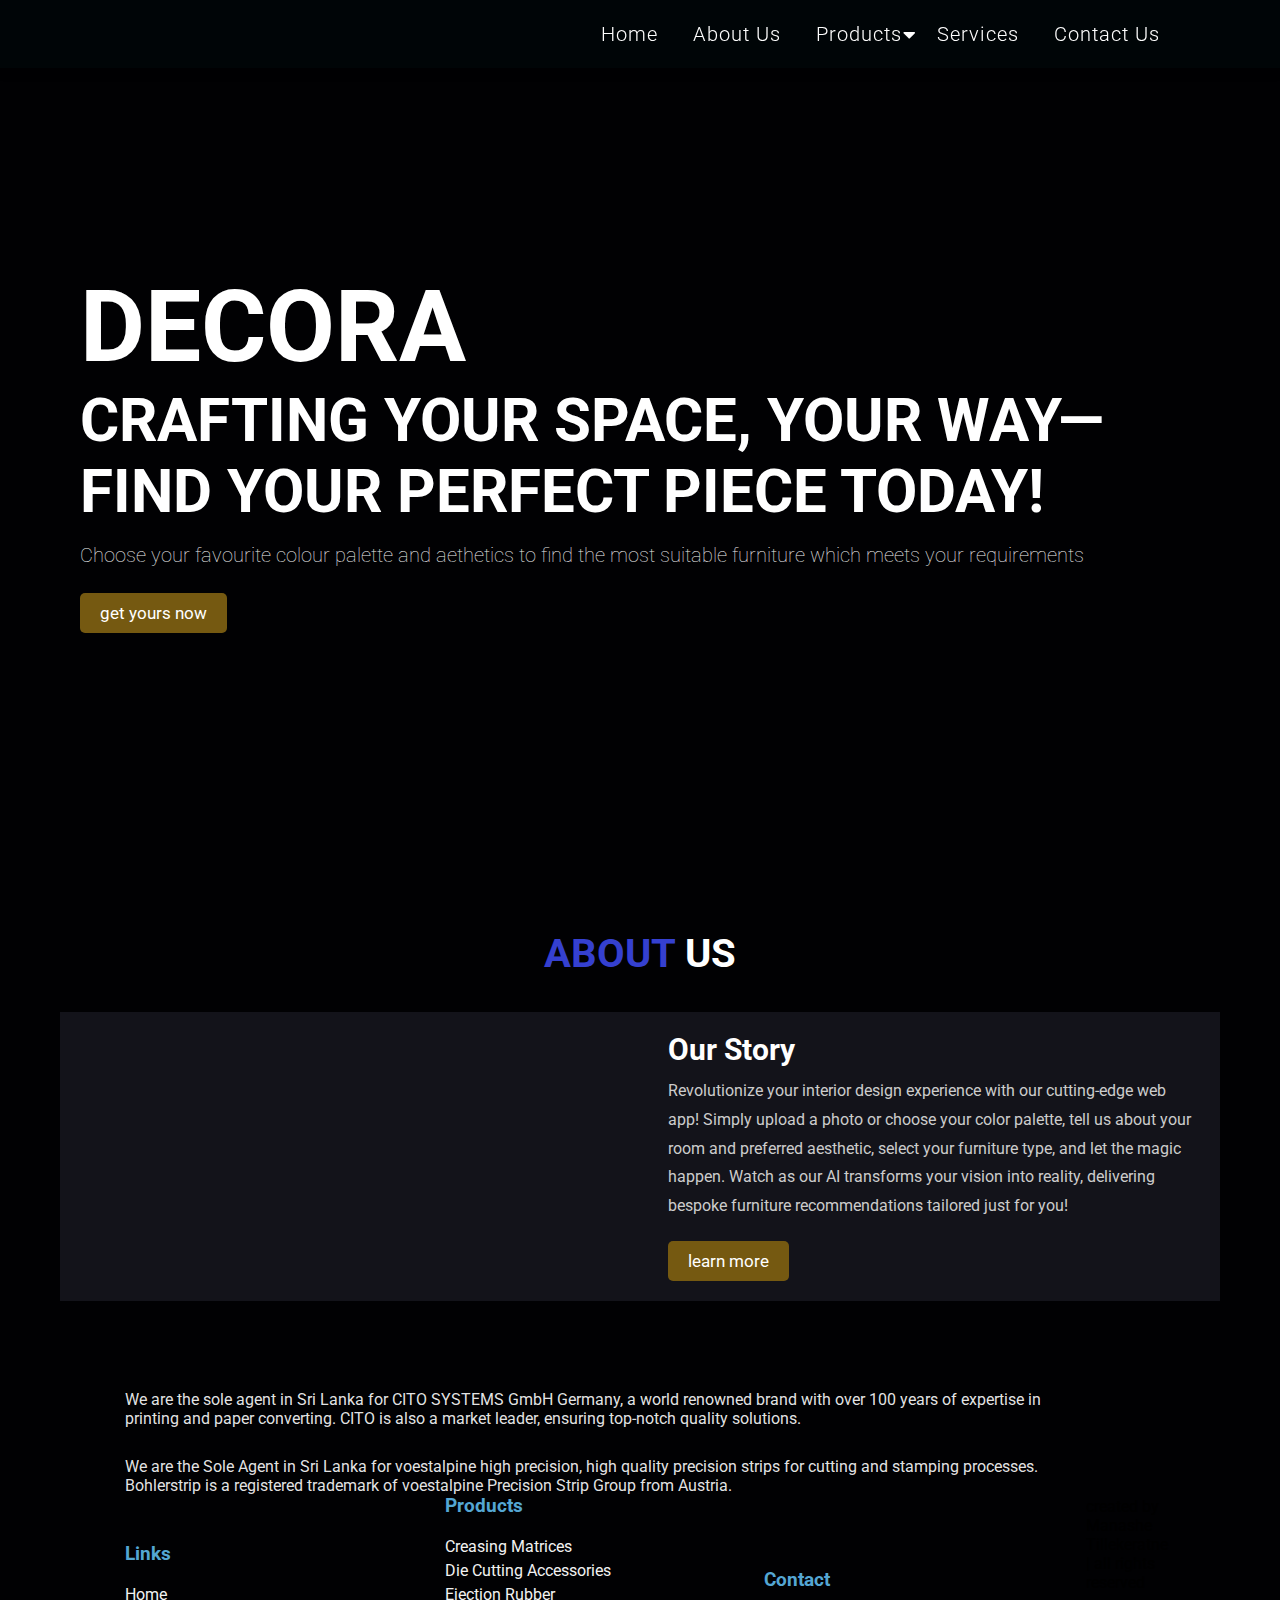
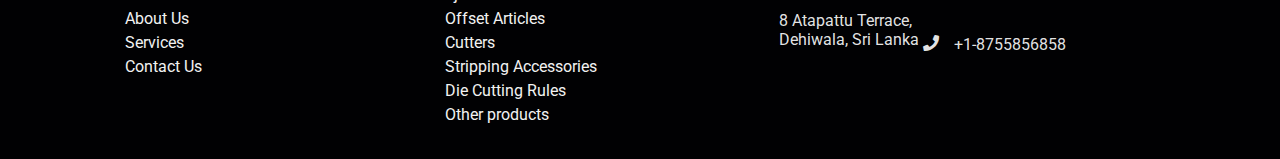
==== html/index.html @ b0b4b43f "basic html" ====
<!DOCTYPE html>
<html lang="en">
<head>
    <meta charset="UTF-8">
    <meta http-equiv="X-UA-Compatible" content="IE=edge">
    <meta name="viewport" content="width=device-width, initial-scale=1.0">
    <title>Printing Equipment and Materials (Pvt) Ltd </title>
    <link rel="icon" href="../img/logo-pem.png" type="image/png">

    <!-- font awesome cdn link  -->
    <link rel="stylesheet" href="https://cdnjs.cloudflare.com/ajax/libs/font-awesome/5.15.4/css/all.min.css">

    <!-- custom css file link  -->
    <link rel="stylesheet" href="../css/style.css">
    
    
    <!-- from boxicon  -->
    <!-- <link rel="stylesheet" href="https://unpkg.com/boxicons@2.0.7/css/boxicons.min.css"> -->

</head>
<body>
    
<!-- header section starts  -->
<header id="header"><!--header-start-->
    <div class="container">
      <div class="header_left">
          <a href="index.html" class="logo">
              <img src="../img/logo-pem.png" alt="">
          </a>
      </div>
      <div class="header_right">
        <label for="menuTrigger" class="nav_ico"><i class="fa fa-bars"></i></label>
        <input id="menuTrigger" type="checkbox" name="">
        <nav class="main_nav">
          <ul>
            <li><a href="index.html">Home</a></li>
            <li><a href="about.html">About Us</a></li>
            <li><a href="products.html">Products</a>
              <i class="fa fa-caret-down"></i>
              <ul>
                <li><a href="creasingmatrices.html">Creasing Matrices</a></li>
                <li><a href="diecutting.html">Die Cutting Accessories</a></li>
                <li><a href="ejectionrubber.html">Ejection Rubber</a></li>
                <li><a href="Offsetarticles.html">Offset articles</a></li>
                <li><a href="cutters.html">Cutters</a></li>
                <li><a href="makeready.html">Make Ready Material</a></li>
                <li><a href="diecutrules.html">Die Cutting Rules</a></li>
                <li><a href="creasrules.html">Creasing Rules</a></li>
                <li><a href="jigsaw.html">Jig-saw Blades</a></li>
                <li><a href="Other.html">Other</a></li>
                <!-- <li><a href="#">Digital Marketing</a>
                  <i class="fa fa-caret-down"></i>
                  <ul>
                    <li><a href="#">Service 11</a></li>
                    <li><a href="#">Service 11</a></li>
                    <li><a href="#">Service 11</a>
                      <i class="fa fa-caret-down"></i>
                      <ul>
                        <li><a href="#">Service 111</a></li>
                        <li><a href="#">Service 111</a></li>
                        <li><a href="#">Service 111</a></li>
                      </ul>
                    </li>
                  </ul>
                </li> -->
              </ul>
            </li>
            <li><a href="services.html">Services</a></li>
            <li><a href="contact.html">Contact Us</a></li>
          </ul>
        </nav>    
      </div>
      
    </div>
  </header><!--header-end-->

<!-- header section ends -->

<!-- home section starts  -->

<div class="home-container">

    <section class="home" id="home">

        <div class="content">
            <h1>DECORA</h1>
            <h3>Crafting Your Space, Your Way—Find Your Perfect Piece Today!</h3>
            <p>Choose your favourite colour palette and aethetics to find the most suitable furniture which meets your requirements</p>
            <a href="products.html" class="btn">get yours now</a>
        </div>
    
    </section>

</div>

<!-- home section ends -->

<!-- about section starts  -->

<section class="about" id="about">

    <h1 class="heading"> <span>about</span> us </h1>

    <div class="row">

        <div class="image">
            <img src="../img/allproducts.jpg" alt="">
        </div>

        <div class="content">
            <h3>Our Story</h3>
            <p>Revolutionize your interior design experience with our cutting-edge web app! 
              Simply upload a photo or choose your color palette, tell us about your room and preferred aesthetic, 
              select your furniture type, and let the magic happen. Watch as our AI transforms your vision into reality, 
              delivering bespoke furniture recommendations tailored just for you!
                </p>
            <a href="about.html" class="btn">learn more</a>
        </div>

    </div>

</section>






<section class="footer">
    <div class="container">
        <div class="row">
              <div class="col" id="company">
                  <img src="../img/logo.png" alt="" class="logo">
                  <p>
                    We are the sole agent in Sri Lanka for CITO SYSTEMS GmbH Germany, a world renowned brand 
                    with over 100 years of expertise in printing and paper converting. CITO is also a market 
                    leader, ensuring top-notch quality solutions. </p>
                  
              </div>
              <div class="row">
              <div class="col" id="company">
                  <img src="../img/vlogo.svg" alt="" class="logo">
                  <img src="../img/bohler.png" alt="" class="logo">
                  <p>
                    We are the Sole Agent in Sri Lanka for voestalpine high precision, high quality precision 
                    strips for cutting and stamping processes. Bohlerstrip is a registered trademark of 
                    voestalpine Precision Strip Group from Austria. 
                  </p>
                  
              </div>


              

              <div class="col" id="useful-links">
                 <h3>Links</h3>
                 <div class="links">
                    <a href="index.html">Home</a>
                    <a href="about.html">About Us</a>
                    <a href="services.html">Services</a>
                    <a href="contact.html">Contact Us</a>
                 </div>
              </div>
              <div class="col" id="useful-links">
                <h3>Products</h3>
                <div class="links">
                   <a href="creasingmatrices.html">Creasing Matrices</a>
                   <a href="diecutting.html">Die Cutting Accessories </a>
                   <a href="ejectionrubber.html">Ejection Rubber</a>
                   <a href="Offsetarticles.html">Offset Articles</a>
                   <a href="cutters.html">Cutters</a>
                   <a href="strippingaccessories.html">Stripping Accessories</a>
                   <a href="diecutrules.html">Die Cutting Rules</a>
                   <a href="Other.html">Other products</a>
                </div>
             </div>


              <div class="col" id="contact">
                  <h3>Contact</h3>
                  <div class="contact-details">
                     <i class="fa fa-location"></i>
                     <p>8 Atapattu Terrace, <br> Dehiwala, Sri Lanka</p>
                  </div>
                  <div class="contact-details">
                     <i class="fa fa-phone"></i>
                     <p>+1-8755856858</p>
                  </div>
              </div>
        </div>

        

    </div>

   

    <!-- <div class="links">
        <a href="index.html">Home</a>
        <a href="about.html">About Us</a>
        <a href="products.html">Products</a>
        <a href="services.html">Services</a>
        <a href="contact.html">Contact Us</a>   
    </div>
    <div class="image-container">
        Add your images here
        <img src="../img/logo.png" alt="Image 1">
        <img src="image2.jpg" alt="Image 2">
    </div> -->

    <div class="credit">created by <span>Manashe Tillekeratne</span> | all rights reserved</div>

</section>

<!-- custom js file link  -->
<script src="../js/script.js"></script>

</body>
</html>
---- css/style.css ----
@import url('https://fonts.googleapis.com/css2?family=Roboto:wght@100;300;400;500;700&display=swap');

:root{
    --main-color:#3540d0;
    --black:#13131a;
    --bg:#010103;
    --border:.1rem solid rgba(255, 255, 255, 0.3);
}

*{
    font-family: 'Roboto', sans-serif;
    margin:0; padding:0;
    box-sizing: border-box;
    outline: none; border:none;
    text-decoration: none;
    text-transform: initial;
    transition: .2s linear;
}

html{
    font-size: 62.5%;
    overflow-x: hidden;
    scroll-padding-top: 9rem;
    scroll-behavior: smooth;
}

html::-webkit-scrollbar{
    width: .8rem;
}

html::-webkit-scrollbar-track{
    background: transparent;
}

html::-webkit-scrollbar-thumb{
    background: #fff;
    border-radius: 5rem;
}

body{
    background: var(--bg);
}

section{
    padding:3rem 2rem;
    margin: 0 auto;
    max-width: 1200px;
}

.heading{
    text-align: center;
    color:#fff;
    text-transform: uppercase;
    padding-bottom: 3.5rem;
    font-size: 4rem;
}

.heading span{
    color:var(--main-color);
    text-transform: uppercase;
}

.btn{
    margin-top: 1rem;
    display: inline-block;
    padding:.9rem 3rem;
    font-size: 1.7rem;
    color:#fff;
    background: var(--main-color);
    cursor: pointer;
}

.btn:hover{
    letter-spacing: .2rem;
}

.header{
    position: fixed;
    top:0; left: 0; right: 0;
    z-index: 1000;
    border-bottom: var(--border);
    background: var(--bg);
}

.header .flex{
    display: flex;
    align-items: center;
    justify-content: space-between;
    position: relative;
    padding: 2% 4%;
    /* padding-top: 1.5rem;
    padding-bottom: 1.5rem; */
}

.header .logo img{
    height: 6rem;
    
    
}
/* .... */
header{
    position:fixed;
    top: 0;left: 0;right: 0;
    background:#010103;
    box-shadow: 0 5px 10px rgba(0,0,0,.1);
    padding: 20px 7%;
    display: flex;
    align-items: center;
    justify-content: space-between;
    z-index: 1000;
}
header .logo{
    font-weight: bolder;
    font-size: 25px;
    color:#333 ;
    
}
header .navbar ul{
    list-style: none;
}
header .navbar ul li{
    position: relative;
    float: left;
}
header .navbar ul li a{
    font-size: 20px;
    padding:20px;
    color: #333;
    display: block;
}
header .navbar ul li a:hover{
    background: #333;
    color: #fff;

}
/* .... */

.header .navbar a{
    margin:0 1rem;
    font-size: 1.8rem;
    color:#fff;
}

.header .navbar a:hover{
    color:var(--main-color);
    border-bottom: .1rem solid var(--main-color);
    padding-bottom: .5rem; }

.header .icons div{
    color:#fff;
    cursor: pointer;
    font-size: 2.5rem;
    margin-left: 2rem;
}

.header .icons div:hover{
    color:var(--main-color);
}

#menu-btn{
    display: none;
}

.header .search-form{
    position: absolute;
    top:115%; right: 2rem;
    background: #fff;
    width: 50rem;
    height: 5rem;
    display: flex;
    align-items: center;
    transform: scaleY(0);
    transform-origin: top;
}

.header .search-form.active{
    transform: scaleY(1);
}

.header .search-form input{
    height: 100%;
    width: 100%;
    font-size: 1.6rem;
    color:var(--black);
    padding:1rem;
    text-transform: none;
}

.header .search-form label{
    cursor: pointer;
    font-size: 2.2rem;
    margin-right: 1.5rem;
    color:var(--black);
}

.header .search-form label:hover{
    color:var(--main-color);
}

.header .cart-items-container{
    position: absolute;
    top:115%; right: -100%;
    width: 35rem;
    background: #fff;
    padding:1.5rem;
}

.header .cart-items-container.active{
    right: 0;
}

.header .cart-items-container .cart-item{
    position: relative;
    display: flex;
    align-items: center;
    gap:1.5rem;
    margin-bottom: 2rem;
}

.header .cart-items-container .cart-item .fa-times{
    position: absolute;
    top:1rem; right: 1rem;
    font-size: 2rem;
    cursor: pointer;
    color: var(--black);
}

.header .cart-items-container .cart-item .fa-times:hover{
    color:var(--main-color);
}

.header .cart-items-container .cart-item img{
    height: 7rem;
}

.header .cart-items-container .cart-item .content h3{
    font-size: 2rem;
    color:var(--black);
    padding-bottom: .5rem;
}

.header .cart-items-container .cart-item .content .price{
    font-size: 1.5rem;
    color:var(--main-color);
}

.header .cart-items-container .btn{
    width: 100%;
    text-align: center;
}

.home-container{
    background:url(../images/home-img.jpeg) no-repeat;
    background-size: cover;
    background-position: center;
}

.home{
    min-height: 100vh;
    display: flex;
    align-items: center;
}

.home .content{
    max-width: 70srem;
}

.home .content h1{
    font-size: 10rem;
    text-transform: uppercase;
    color:#fff;
}

.home .content h3{
    font-size: 6rem;
    text-transform: uppercase;
    color:#fff;
}

.home .content p{
    font-size: 2rem;
    font-weight: lighter;
    line-height: 1.8;
    padding:1rem 0;
    color:#eeeeee;
}

.about .row{
    display: flex;
    align-items: center;
    background:var(--black);
    flex-wrap: wrap;
    gap: 1.5rem;
}

.about .row .image{
    flex:1 1 45rem;
}

.about .row .image img{
    width: 100%;
}
.about .row .content{
    flex:1 1 45rem;
    padding:2rem;
}

.about .row .content h3{
    font-size: 3rem;
    color:#fff;
}

.about .row .content p{
    font-size: 1.6rem;
    color:#ccc;
    padding:1rem 0;
    line-height: 1.8;
}
.menu .content{
    flex:1 1 45rem;
    padding:2rem;
}

.menu .content h3{
    font-size: 3rem;
    color:#fff;
}

.menu .content p{
    font-size: 1.6rem;
    color:#ccc;
    padding:1rem 0;
    line-height: 1.8;
}
.menu .box-container{
    display: grid;
    grid-template-columns: repeat(auto-fit, minmax(30rem, 1fr));
    gap:1.5rem;
}

.menu .box-container .box{
    padding:5rem;
    text-align: center;
    border:var(--border);    
}

.menu .box-container .box img{
    height: 10rem;
}

.menu .box-container .box h3{
    color: #fff;
    font-size: 2rem;
    padding:1rem 0;
}

.menu .box-container .box .price{
    color: #fff;
    font-size: 1.5rem;
    padding:.5rem 0;
}

.menu .box-container .box .price span{
    font-size: 1.5rem;
    text-decoration: line-through;
    font-weight: lighter;
}

.menu .box-container .box:hover{
    background:#fff;
}

.menu .box-container .box:hover > *{
    color:var(--black);
}

.products .box-container{
    display: grid;
    grid-template-columns: repeat(auto-fit, minmax(30rem, 1fr));
    gap:1.5rem;
}

.products .box-container .box{
    text-align: center;
    border:var(--border);
    padding: 2rem;
}

.products .box-container .box .icons a{
    height: 5rem;
    width: 5rem;
    line-height: 5rem;
    font-size: 2rem;
    border:var(--border);
    color:#fff;
    margin:.3rem;
}

.products .box-container .box .icons a:hover{
    background:var(--main-color);
}

.products .box-container .box .image{
    padding: 2.5rem 0;
}

.products .box-container .box .image img{
    height: 15rem;

}

.products .box-container .box .content h3{
    color:#fff;
    font-size: 2.5rem;
}

.products .box-container .box .content .stars{
    padding: 1.5rem;
}

.products .box-container .box .content .stars i{
    font-size: 1.7rem;
    color: var(--main-color);
}

.products .box-container .box .content .price{
    color:#fff;
    font-size: 2.5rem;
}

.products .box-container .box .content .price span{
    text-decoration: line-through;
    font-weight: lighter;
    font-size: 1.5rem;
}

.portfolio {
    width: auto;
    margin: auto;
    text-align: center;
    padding-top: 50px;
    color: #fff;
    
}
.row {
    display: flex;
    flex-wrap: wrap;
}

.portfolio-col {
    flex-basis: calc(50% - 20px);
    border-radius: 10px;
    margin-bottom: 30px;
    position: relative;
    overflow: hidden;
    
}
.portfolio-col table {
    width: 100%;
    border-collapse: collapse;
    margin-top: 20px;
}

.portfolio-col th, .portfolio-col td {
    border: 1px solid #ddd;
    padding: 8px;
    text-align: left;
    font-size: 14px;
}

.portfolio-col th {
    background-color: rgba(242, 242, 242, 0.5); /* Lower opacity for the heading row */
    color: white; /* White font color for the heading */
    font-size: 14px;
}

.portfolio-col img {
    width: 100%;
    display: block;
    
}

.layer {
    background: transparent;
    height: 100%;
    width: 100%;
    position: absolute;
    top: 0;
    left: 0;
    transition: .5s;
}

.layer:hover {
    background: rgba(17, 21, 68, 0.7);
}

.layer h3 {
    width: 100%;
    font-weight: 500;
    color: #fff;
    font-size: 20px;
    bottom: 0;
    left: 50%;
    transform: translateX(-50%);
    position: absolute;
    opacity: 0;
    transition: .5s;
}

.layer:hover h3 {
    bottom: 15%;
    opacity: 1;
    text-align:center;
    max-width: 600px;
    margin: auto;
    word-wrap: break-word;
}

.small-text {
    font-size: 14px;
}

.review .box-container{
    display: grid;
    grid-template-columns: repeat(auto-fit, minmax(30rem, 1fr));
    gap:1.5rem;
}

.review .box-container .box{
    border:var(--border);
    text-align: center;
    padding:3rem 2rem;
}

.review .box-container .box p{
    font-size: 1.5rem;
    line-height: 1.8;
    color:#ccc;
    padding:2rem 0;
}

.review .box-container .box .user{
    height: 7rem;
    width: 7rem;
    border-radius: 50%;
    object-fit: cover;
}

.review .box-container .box h3{
    padding:1rem 0;
    font-size: 2rem;
    color:#fff;
}

.review .box-container .box .stars i{
    font-size: 1.5rem;
    color:var(--main-color);
}

.contact .row{
    display: flex;
    background:var(--black);
    flex-wrap: wrap;
    gap:1rem;
}

.contact .row .map{
    flex:1 1 45rem;
    width: 100%;
    object-fit: cover;
}

.contact .row form{
    flex:1 1 45rem;
    padding:5rem 2rem;
    text-align: center;
}

.contact .row form h3{
    text-transform: uppercase;
    font-size: 3.5rem;
    color:#fff;
}

.contact .row form .inputBox{
    display: flex;
    align-items: center;
    margin-top: 2rem;
    margin-bottom: 2rem;
    background:var(--bg);
    border:var(--border);
}

.contact .row form .inputBox span{
    color:#fff;
    font-size: 2rem;
    padding-left: 2rem;
}

.contact .row form .inputBox input{
    width: 100%;
    padding:2rem;
    font-size: 1.7rem;
    color:#fff;
    text-transform: none;
    background:none;
}

.blogs .box-container{
    display: grid;
    grid-template-columns: repeat(auto-fit, minmax(30rem, 1fr));
    gap:1.5rem;
}

.blogs .box-container .box{
    border:var(--border);    
}

.blogs .box-container .box .image{
    height: 25rem;
    overflow:hidden;
    width: 100%;
}

.blogs .box-container .box .image img{
    height: 100%;
    object-fit: cover;
    width: 100%;
}

.blogs .box-container .box:hover .image img{
    transform: scale(1.2);
}

.blogs .box-container .box .content{
    padding:2rem;
}

.blogs .box-container .box .content .title{
    font-size: 2.5rem;
    line-height: 1.5;
    color:#fff;
}

.blogs .box-container .box .content .title:hover{
    color:var(--main-color);
}

.blogs .box-container .box .content span{
    color:var(--main-color);
    display: block;
    padding-top: 1rem;
    font-size: 2rem;
}

.blogs .box-container .box .content p{
    font-size: 1.6rem;
    line-height: 1.8;
    color:#ccc;
    padding:1rem 0;
}


/* Style for the content within each slide */
.content {
    padding: 20px;
    align-content: center;
    
}

    

/* Style for the button within each slide */
.btn {
    display: inline-block;
    padding: 10px 20px;
    text-decoration: none;
    background-color: rgb(117, 89, 17);
    color: #fff;
    border-radius: 5px;
}

/* Style for the pagination bullets */
.swiper-pagination-bullet {
    width: 10px;
    height: 10px;
    background-color: #999;
    margin: 0 8px;
}

/* media queries  */
@media (max-width:991px){

    html{
        font-size: 55%;
    }

    .header{
        padding:1.5rem 2rem;
    }

    section{
        padding:2rem;
    }

}

@media (max-width:768px){

    #menu-btn{
        display: inline-block;
    }

    .header .navbar{
        position: absolute;
        top:100%; right: -100%;
        background: #fff;
        width: 30rem;
        height: calc(100vh - 9.5rem);
    }

    .header .navbar.active{
        right:0;
    }

    .header .navbar a{
        color:var(--black);
        display: block;
        margin:1.5rem;
        padding:.5rem;
        font-size: 2rem;
    }

    .header .search-form{
        width: 90%;
        right: 2rem;
    }

    .home{
        background-position: left;
        justify-content: center;
        text-align: center;
    }

    .home .content h3{
        font-size: 4.5rem;
    }

    .home .content p{
        font-size: 1.5rem;
    }

}

@media (max-width:450px){

    html{
        font-size: 50%;
    }

}
/* Style the dropdown button */
.dropbtn {
    background-color: white;
    /* color:var(--black); */
    color:black;
    border-bottom: .1rem solid var(--main-color);
    padding: 1px;
    font-size: 18px;
    border: none;
}

.dropbtn:hover {
    color: var(--main-color)/* Your main color here */; /* Change the color on hover */
}



/* Style the dropdown content (hidden by default) */
.dropdown-content {
    /* ;
    position: absolute;
    background-color: #f9f9f9;
    min-width: 160px;
    box-shadow: 0px 8px 16px 0px rgba(0,0,0,0.2);
    z-index: 1;
    transition: display 0.5s ease; */
    max-height: 0;
   
    overflow: hidden;
    position: absolute;
    background-color: #f9f9f9;
    min-width: 160px;
    box-shadow: 0px 8px 16px 0px rgba(0,0,0,0.2);
    z-index: 1;
    transition: max-height 0.5s ease;
}

/* Style the links inside the dropdown */
.dropdown-content a {
    color: black;
    padding: 12px 16px;
    text-decoration: none;
    display:block;
   
}

/* Change color on hover */
.dropdown-content a:hover {
    background-color: #f1f1f1;

}

/* Show the dropdown menu on hover */
.dropdown:hover .dropdown-content {
    /* display: block; */
    max-height: 200px;
}



/* kl*/
*,*:after,*:before{
    box-sizing: border-box;
  }
  body {
    background: #010103 url(../images/banner.jpg) center bottom;
    background-size: cover;
    min-height: 100vh;
    font-family:arial;
    font-size: 16px;
    margin: 0;
  }
  img{max-width: 100%;}
  
  
  
  #header{
    padding: 15px 30px;
    display: flex;
    align-items: center;
    justify-content: space-between;
    background: #000507;
    position: fixed;
    left: 0;
    top: 0;
    width: 100%;
  }
  .container{
    max-width: 1100px;
    width: 100%;
    margin: 0 auto;
    padding: 0 15px;
    display: flex;
    align-items: center;
    justify-content: space-between;
  }
  .nav_ico{
    display: block;
    width: 40px;
    cursor: pointer;
  }
  .main_nav {
    float: right;
  }
  .main_nav ul{
    margin: 0;
    padding: 0px;
    list-style: none;
  }
  .main_nav ul li{
    float: left;
    margin: 0 0 0 5px;
    position: relative;
    font-size: 20px;
    letter-spacing: 1px;
    font-weight: 300;
    position: relative;
  }
  .main_nav ul li a {
    color: white;
    display: block;
    line-height: 1.4;
    text-decoration: none;
    padding: 5px 15px;
    transition: all 0.3s ease-out;
  }
  .main_nav ul li:hover > a{
    color: #0a91da
  }
  .main_nav ul li i{
    position: absolute;
    right: 0;
    top: 10px;
    color: #fff;
  }
  .main_nav ul li:hover > i{ color: #0a91da }
  
  .main_nav ul ul{
    position: absolute;
    left: 0;
    top:calc(100% + 15px);
    white-space: nowrap;
    opacity: 0;
    transition: all 0.3s ease-out;
    pointer-events: none;
  }
  .main_nav ul ul li{
    float: none;
    margin:0;
    border-bottom: 1px solid #fff;
  }
  .main_nav > ul > li > ul:after{
    content: "";
    position: absolute;
    bottom: 100%;
    height: 16px;
    width: 100%;
    left: 0;
  }
  
  .main_nav ul ul ul{
    left: 100%;
    top:0;
  }
  .main_nav ul li:hover > ul{
    opacity: 1;
    pointer-events: auto;
  }
  .main_nav ul ul li a{
    background:#022335;
  }
  .main_nav ul li:hover ul li:hover > a{
    color: #fff;
    background:#54a6d3;
  }
  .main_nav ul ul li i{
    transform: rotate(-90deg);
  }
  .main_nav ul ul li:hover i{ color: #fff; }
  
  
  
  
  /*This Media Query use for iPad Portrait View*/
  @media only screen and (min-width:768px) and (max-width:991px){
    .main_nav ul li{ margin: 0 ; font-size: 16px; }
    .main_nav ul li a{ padding: 5px 10px; }
  
  }
  
  @media screen and (min-width: 768px){
    .nav_ico,
    #menuTrigger{  display: none;} 
  }
  /*This Media Query use for Mobile View*/
  @media screen and (max-width: 767px){
    .nav_ico{ 
      display: block;
      position: relative;
      z-index: 10;
      color: #fff;
      font-size: 36px;
  
    } 
    .main_nav {
      position: fixed;
      left: 0;
      top: 72px;
      padding:0;
      background: #13063a;
      z-index: 5;
      height: calc(100vh - 74px);
      overflow: auto;
      width: calc(100% - 80px);
      transition: all 0.3s ease-out;
      transform: translateX(-100%);
    }
    .main_nav ul li {
      float: none;
      margin: 0 !important;
      padding: 0 !important;
      border-bottom: 1px solid;
    }
    .main_nav ul li a {
      display: block;
      color: #fff;
      padding: 10px;
    }
    .main_nav > ul > li:hover > a{
      background:#54a6d3;
      color: #fff;
    } 
    .main_nav ul ul{
      position: static;
      pointer-events: auto;
      opacity: 1;
      height: 0;
      overflow: hidden;
    }
    .main_nav ul ul li a{
      padding-left: 30px;
    }
    .main_nav ul ul ul li a{
      padding-left: 60px;
    }
    .main_nav ul ul ul ul li a{
      padding-left: 90px;
    }
    .main_nav ul li:hover > ul {
      height: auto;
    }
    .main_nav ul li i{ right: 10px !important; }
    .main_nav ul li:hover > i{ color: #fff }
    .main_nav ul ul li i{transform: rotate(0deg);}
  
    #menuTrigger{
      opacity: 0;
      position: fixed;
      width: 0;
      height: 0;
      margin: 0
    }
    #menuTrigger:checked + .main_nav{
      transform: translateX(0%);
    }
  
    
  
  }
/* about us page  */
/* .header h1{
margin-top: 100px;
padding-top: 10000px;

} */

.aboutus .row{
    display: flex;
    align-items: center;
    background:var(--black);
    flex-wrap: wrap;
    gap: 1.5rem;
}
.aboutus h1{
    padding-top:15%;
}
.aboutus .row .image{
    flex:1 1 45rem;
}

.aboutus .row .image img{
    width: 100%;
}
.aboutus .row .content{
    flex:1 1 45rem;
    padding:2rem;
}

.aboutus .row .content h3{
    font-size: 3rem;
    color:#70a9fd;
}

.aboutus .row .content p{
    font-size: 1.6rem;
    color:#ccc;
    padding:1rem 0;
    line-height: 1.8;
}





.contact{
    width: 80%;
    margin: auto;
    padding: 80px 0;
}
.contact iframe{
    width: 100%;
}

.contact-us{
    width: 80%;
    margin: auto;
}
.contact-col{
    flex-basis: 48%;
    margin-bottom: 30px;
}

.contact-col div{
    display: flex;
    align-items: center;
    margin-bottom: 40px;
}

.contact-col div .fa{
    font-size: 28px;
    color: rgb(32, 24, 124);
    margin: 10px;
    margin-right: 30px;
}
    
.contact-col div p{
    padding: 0;
}
.contact-col div h5{
    font-size: 20px;
    margin-bottom: 5px;
    color: #fff;
    font-weight: 400;
    
}
.contact-col input, .contact-col textarea{
    width: 100%;
    padding: 15px;
    margin-bottom: 17px;
    outline: none;
    border: 1px solid #ccc;
}

.footer-link{
    text-decoration: none;
    color: #777;
}




footer{
     background-color: #000000ff;
     position: relative;
     width: 100%;
     min-height: 350px;
     padding: 3rem 1rem;
}
.ccontainer {
    max-width: 1140px;
    margin: 0 auto;
    display: flex;
    justify-content: center;
    align-items: center;
    flex-direction: column;


}
.row{
    display: flex;
    justify-content: space-between;
    align-items: center;
}

.col{
    min-width: 250px;
    color:#f2f2f2f2;
    font-family: poppins;
    padding:0 2rem;
}
.col .logo{
    width: 100px;
    margin-bottom:25px;
    
}
.col h3{
    color:#54a6d3;
    margin-bottom: 20px;
    position: relative;
    cursor: pointer;
}
.col h3::after{
    content: '';
    height:3px;
    width:0px;
    background-color: #54a6d3;
    position: absolute;
    bottom: 0;
    left:0;
    transition: 0.3s ease;

}
.col h3:hover::after{
    width:30px
}
.col .social a i{
    color:#54a6d3;
    margin-top:2rem;
    margin-right: 5px;
    transition: 0.3s ease;
}
.col .social a i:hover{
    transform: scale(1.5);
    filter:grayscale(25);
}
.col .links a{
    display: block;
    text-decoration: none;
    color:#f2f2f2;
    margin-bottom: 5px;
    position: relative;
    transition: 0.3s ease;
}
.col .links a::before{
    content:'';
    height: 16px;
    width:3px;
    position: absolute;
    top:5px;
    left:-10px;
    background-color: #54a6d3;
    transition: 0.5s ease;
    opacity: 0;
}
.col .links a:hover::before{
    opacity: 1;
}
.col .links a:hover{
    transform: translateX(-8px);
    color:#54a6d3;
}
.col .contact-details{
    display: inline-flex;
    justify-content: space-between;
}
.col .contact-details i{
    margin-right:15px;
}
.row .form{
    display: flex;
    justify-content: center;
    align-items: center;
    padding:2rem 0;
}
.row .form input{
    background-color: #1a1c20ff;
    border:0;
    outline:none;
    padding:14px 20px;
    border-radius: 6px;
    border-top-right-radius: 0;
    border-bottom-right-radius: 0;
}
.form button{
    padding:14px 20px;
    border:0;
    border-radius: 6px;
    border-top-left-radius: 0;
    border-bottom-left-radius: 0;
    background-color: #54a6d3;
}

/********** Responsive Design ********/
@media(max-width:900px)
{
  .row{
    flex-direction: column;
  }
  .col{
    width: 100%;
    text-align: left;
    margin-bottom: 25px;
  }
}
@media(max-width:768px)
{
  .row{
    flex-direction: column;
  }
  .col{
    width: 100%;
    text-align: left;
    margin-bottom: 20px;
  }
}
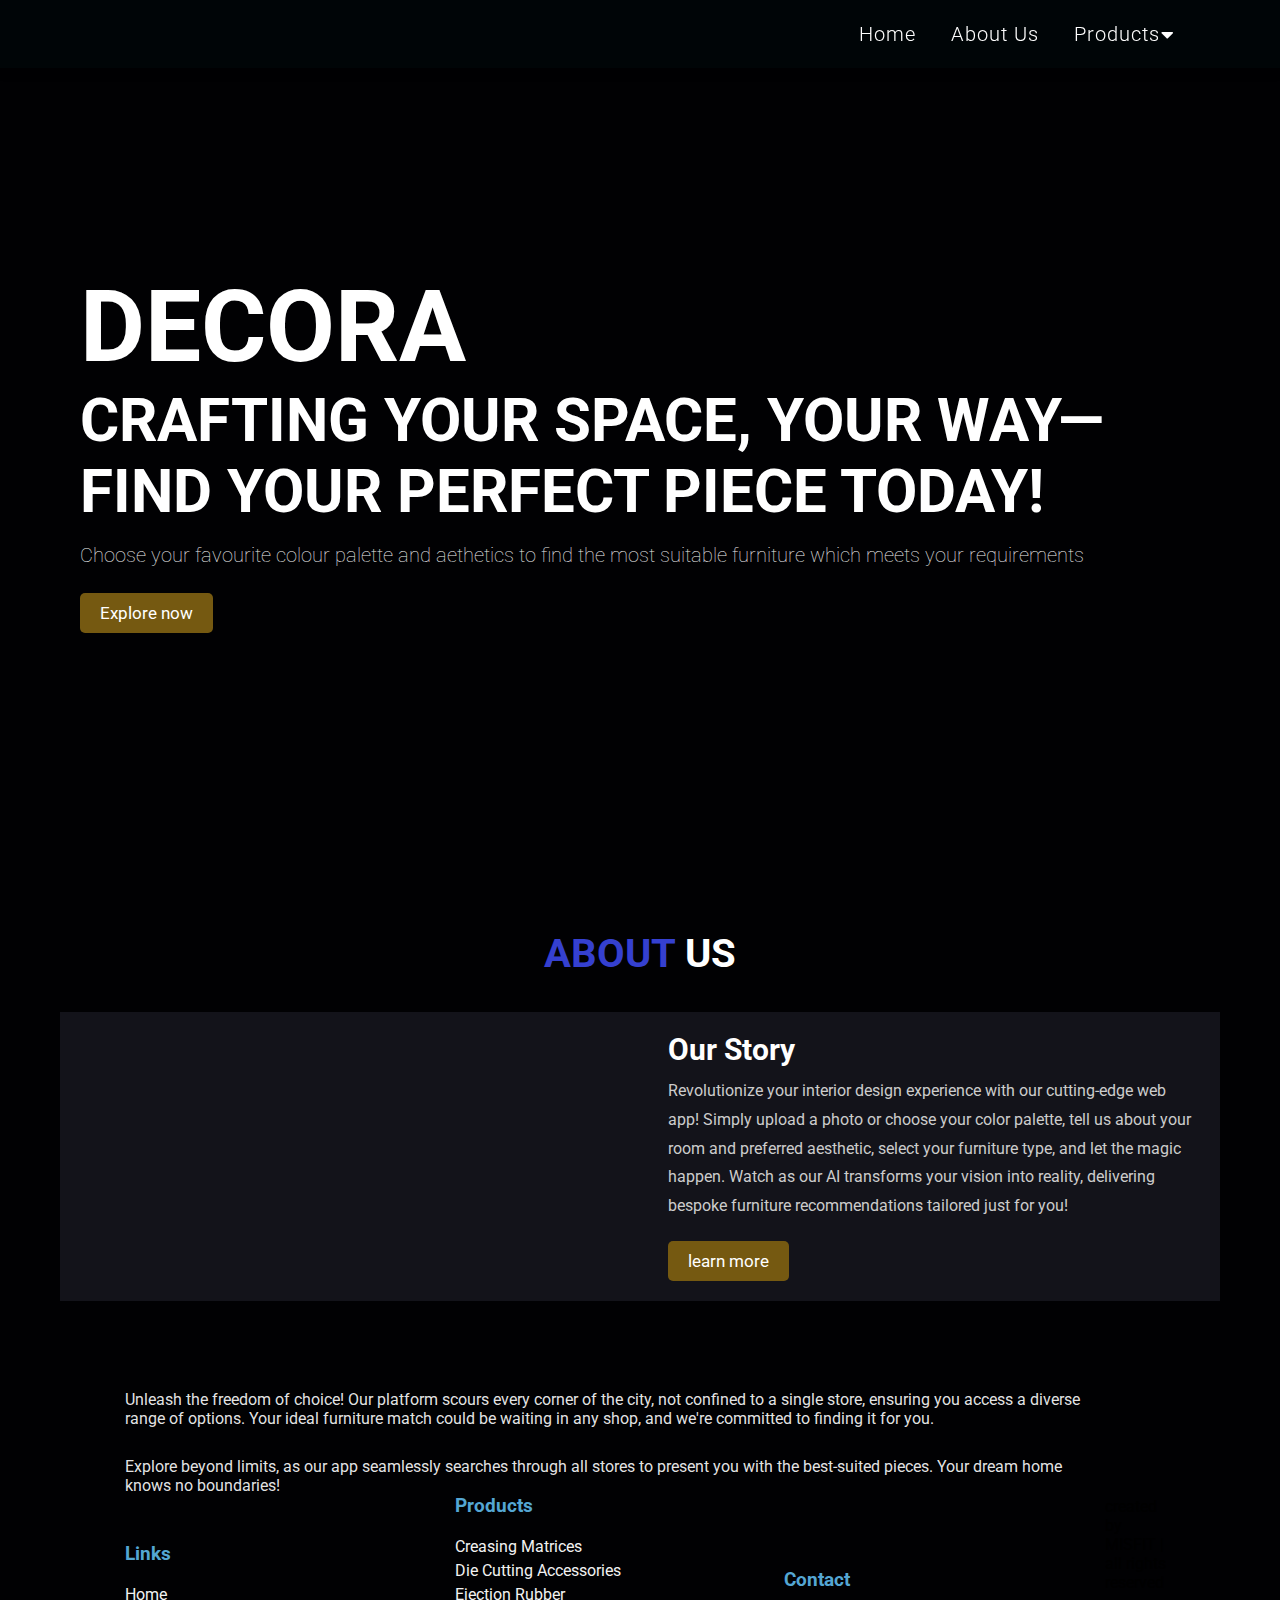
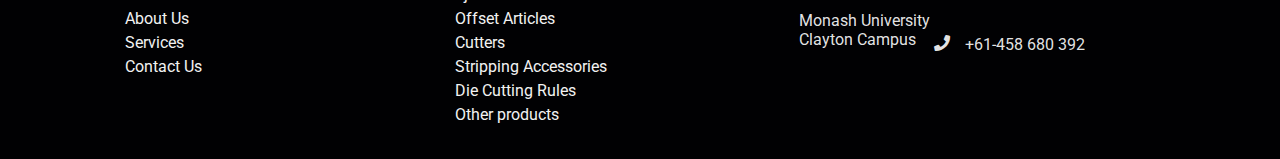
==== commit d8dd317f: "pages created" ====
--- a/html/index.html
+++ b/html/index.html
@@ -4,7 +4,7 @@
     <meta charset="UTF-8">
     <meta http-equiv="X-UA-Compatible" content="IE=edge">
     <meta name="viewport" content="width=device-width, initial-scale=1.0">
-    <title>Printing Equipment and Materials (Pvt) Ltd </title>
+    <title>Decora : Customised Furniture application </title>
     <link rel="icon" href="../img/logo-pem.png" type="image/png">
 
     <!-- font awesome cdn link  -->
@@ -65,8 +65,8 @@
                 </li> -->
               </ul>
             </li>
-            <li><a href="services.html">Services</a></li>
-            <li><a href="contact.html">Contact Us</a></li>
+            <!-- <li><a href="services.html">Services</a></li> -->
+            <!-- <li><a href="contact.html">Contact Us</a></li> -->
           </ul>
         </nav>    
       </div>
@@ -86,7 +86,7 @@
             <h1>DECORA</h1>
             <h3>Crafting Your Space, Your Way—Find Your Perfect Piece Today!</h3>
             <p>Choose your favourite colour palette and aethetics to find the most suitable furniture which meets your requirements</p>
-            <a href="products.html" class="btn">get yours now</a>
+            <a href="products.html" class="btn">Explore now</a>
         </div>
     
     </section>
@@ -132,9 +132,9 @@
               <div class="col" id="company">
                   <img src="../img/logo.png" alt="" class="logo">
                   <p>
-                    We are the sole agent in Sri Lanka for CITO SYSTEMS GmbH Germany, a world renowned brand 
-                    with over 100 years of expertise in printing and paper converting. CITO is also a market 
-                    leader, ensuring top-notch quality solutions. </p>
+                    Unleash the freedom of choice! Our platform scours every corner of the city, not confined 
+                    to a single store, ensuring you access a diverse range of options. Your ideal furniture match
+                    could be waiting in any shop, and we're committed to finding it for you.</p>
                   
               </div>
               <div class="row">
@@ -142,9 +142,8 @@
                   <img src="../img/vlogo.svg" alt="" class="logo">
                   <img src="../img/bohler.png" alt="" class="logo">
                   <p>
-                    We are the Sole Agent in Sri Lanka for voestalpine high precision, high quality precision 
-                    strips for cutting and stamping processes. Bohlerstrip is a registered trademark of 
-                    voestalpine Precision Strip Group from Austria. 
+                    Explore beyond limits, as our app seamlessly searches through all stores to present you with the 
+                    best-suited pieces. Your dream home knows no boundaries! 
                   </p>
                   
               </div>
@@ -180,11 +179,11 @@
                   <h3>Contact</h3>
                   <div class="contact-details">
                      <i class="fa fa-location"></i>
-                     <p>8 Atapattu Terrace, <br> Dehiwala, Sri Lanka</p>
+                     <p>Monash University <br> Clayton Campus</p>
                   </div>
                   <div class="contact-details">
                      <i class="fa fa-phone"></i>
-                     <p>+1-8755856858</p>
+                     <p>+61-458 680 392</p>
                   </div>
               </div>
         </div>
@@ -208,7 +207,7 @@
         <img src="image2.jpg" alt="Image 2">
     </div> -->
 
-    <div class="credit">created by <span>Manashe Tillekeratne</span> | all rights reserved</div>
+    <div class="credit">created by <span>MISFIT</span> | all rights reserved</div>
 
 </section>
 
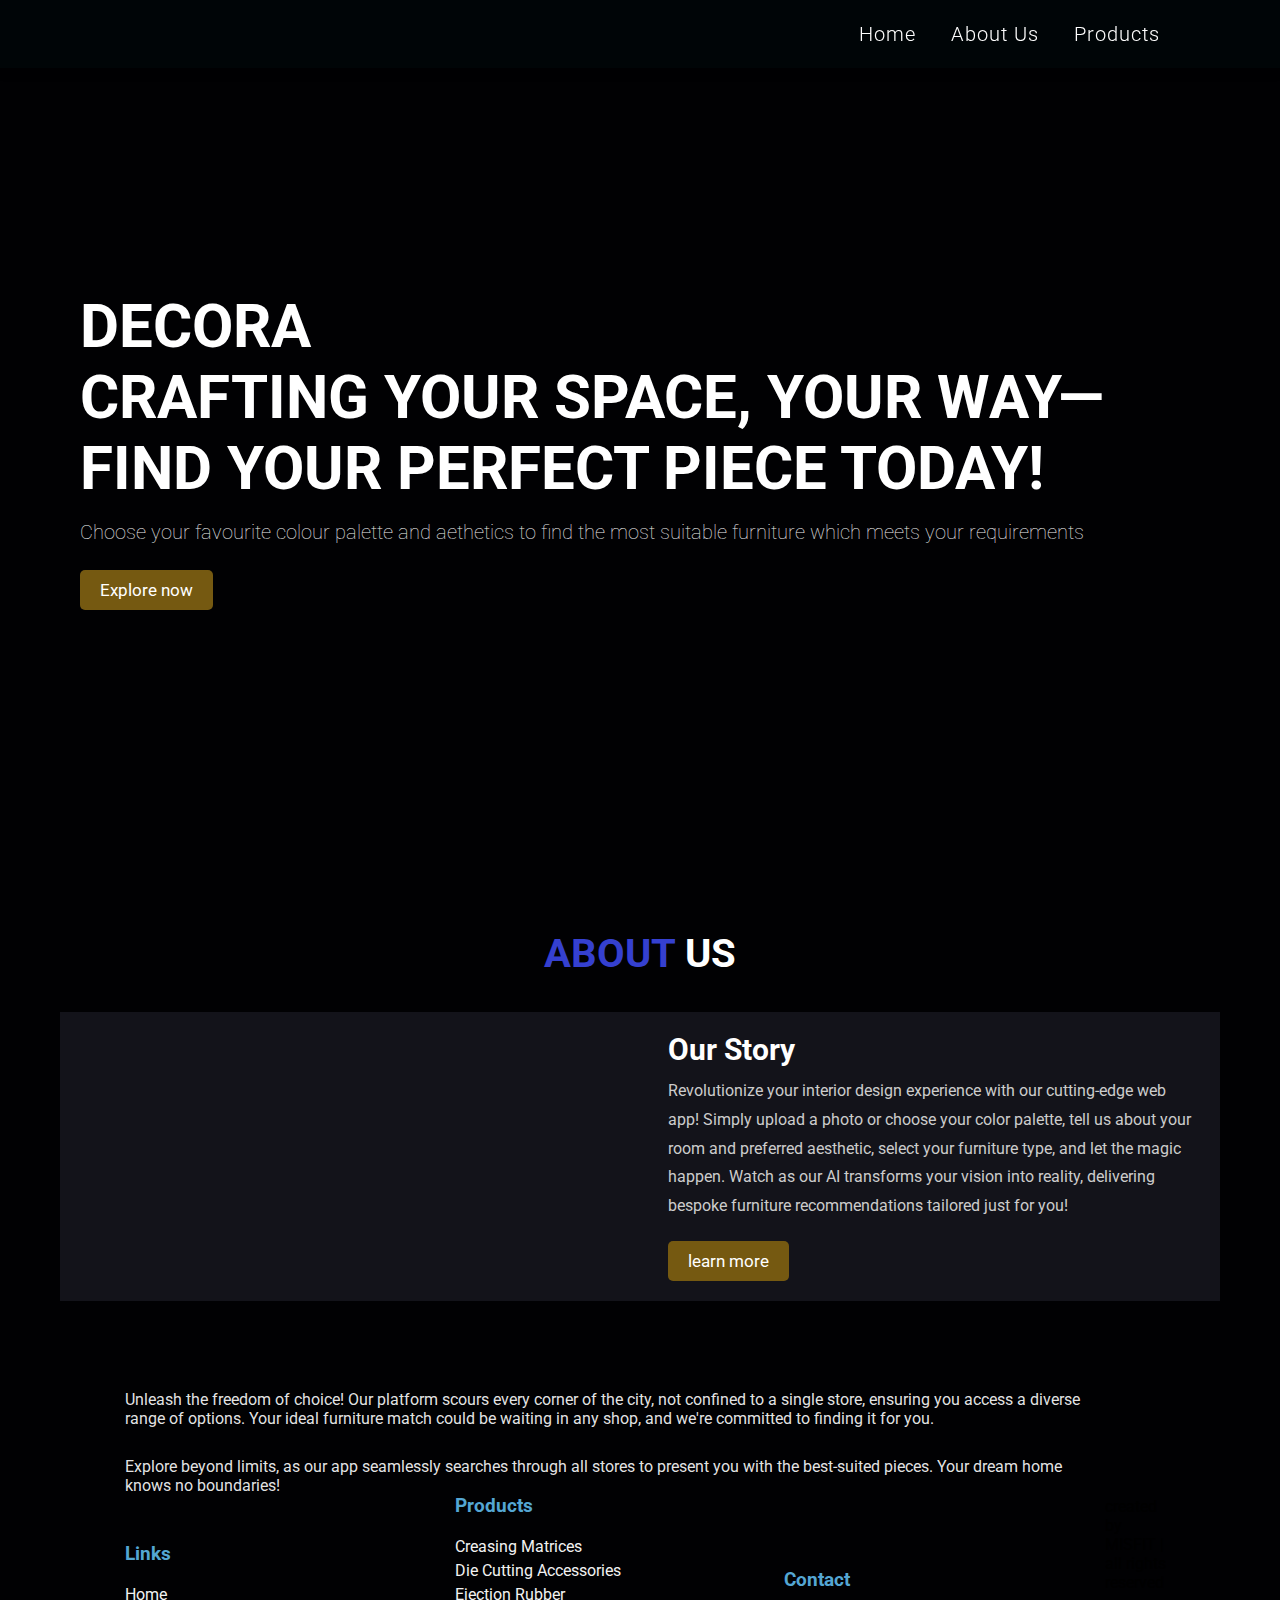
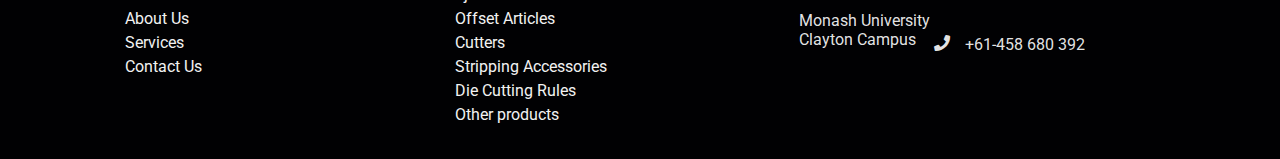
==== commit ad6c54d9: "Frontend" ====
--- a/html/index.html
+++ b/html/index.html
@@ -35,38 +35,9 @@
           <ul>
             <li><a href="index.html">Home</a></li>
             <li><a href="about.html">About Us</a></li>
-            <li><a href="products.html">Products</a>
-              <i class="fa fa-caret-down"></i>
-              <ul>
-                <li><a href="creasingmatrices.html">Creasing Matrices</a></li>
-                <li><a href="diecutting.html">Die Cutting Accessories</a></li>
-                <li><a href="ejectionrubber.html">Ejection Rubber</a></li>
-                <li><a href="Offsetarticles.html">Offset articles</a></li>
-                <li><a href="cutters.html">Cutters</a></li>
-                <li><a href="makeready.html">Make Ready Material</a></li>
-                <li><a href="diecutrules.html">Die Cutting Rules</a></li>
-                <li><a href="creasrules.html">Creasing Rules</a></li>
-                <li><a href="jigsaw.html">Jig-saw Blades</a></li>
-                <li><a href="Other.html">Other</a></li>
-                <!-- <li><a href="#">Digital Marketing</a>
-                  <i class="fa fa-caret-down"></i>
-                  <ul>
-                    <li><a href="#">Service 11</a></li>
-                    <li><a href="#">Service 11</a></li>
-                    <li><a href="#">Service 11</a>
-                      <i class="fa fa-caret-down"></i>
-                      <ul>
-                        <li><a href="#">Service 111</a></li>
-                        <li><a href="#">Service 111</a></li>
-                        <li><a href="#">Service 111</a></li>
-                      </ul>
-                    </li>
-                  </ul>
-                </li> -->
-              </ul>
-            </li>
-            <!-- <li><a href="services.html">Services</a></li> -->
-            <!-- <li><a href="contact.html">Contact Us</a></li> -->
+            <li><a href="creasingmatrices.html">Products</a>
+             
+           
           </ul>
         </nav>    
       </div>
@@ -83,7 +54,7 @@
     <section class="home" id="home">
 
         <div class="content">
-            <h1>DECORA</h1>
+            <h3>DECORA</h1>
             <h3>Crafting Your Space, Your Way—Find Your Perfect Piece Today!</h3>
             <p>Choose your favourite colour palette and aethetics to find the most suitable furniture which meets your requirements</p>
             <a href="products.html" class="btn">Explore now</a>
--- a/css/style.css
+++ b/css/style.css
@@ -24,6 +24,32 @@
     scroll-behavior: smooth;
 }
 
+.dropbox {
+    border: 2px dashed #ccc;
+    padding: 20px;
+    text-align: center;
+    cursor: move;
+    background-color: salmon;
+    position: absolute;
+    width: 250px;
+    height: 50px;
+    border-radius: 20px;
+    opacity: 0.0;
+}
+
+#editableText {
+    position: absolute;
+    top: 50%;
+    left: 50%;
+    transform: translate(-50%, -50%);
+    text-align: center;
+    font-size: 18px;
+    color: #FFF;
+    background-color: transparent;
+    padding: 10px;
+    border-radius: 5px;
+}
+
 html::-webkit-scrollbar{
     width: .8rem;
 }
@@ -135,6 +161,7 @@
 }
 /* .... */
 
+
 .header .navbar a{
     margin:0 1rem;
     font-size: 1.8rem;
@@ -263,12 +290,6 @@
 
 .home .content{
     max-width: 70srem;
-}
-
-.home .content h1{
-    font-size: 10rem;
-    text-transform: uppercase;
-    color:#fff;
 }
 
 .home .content h3{
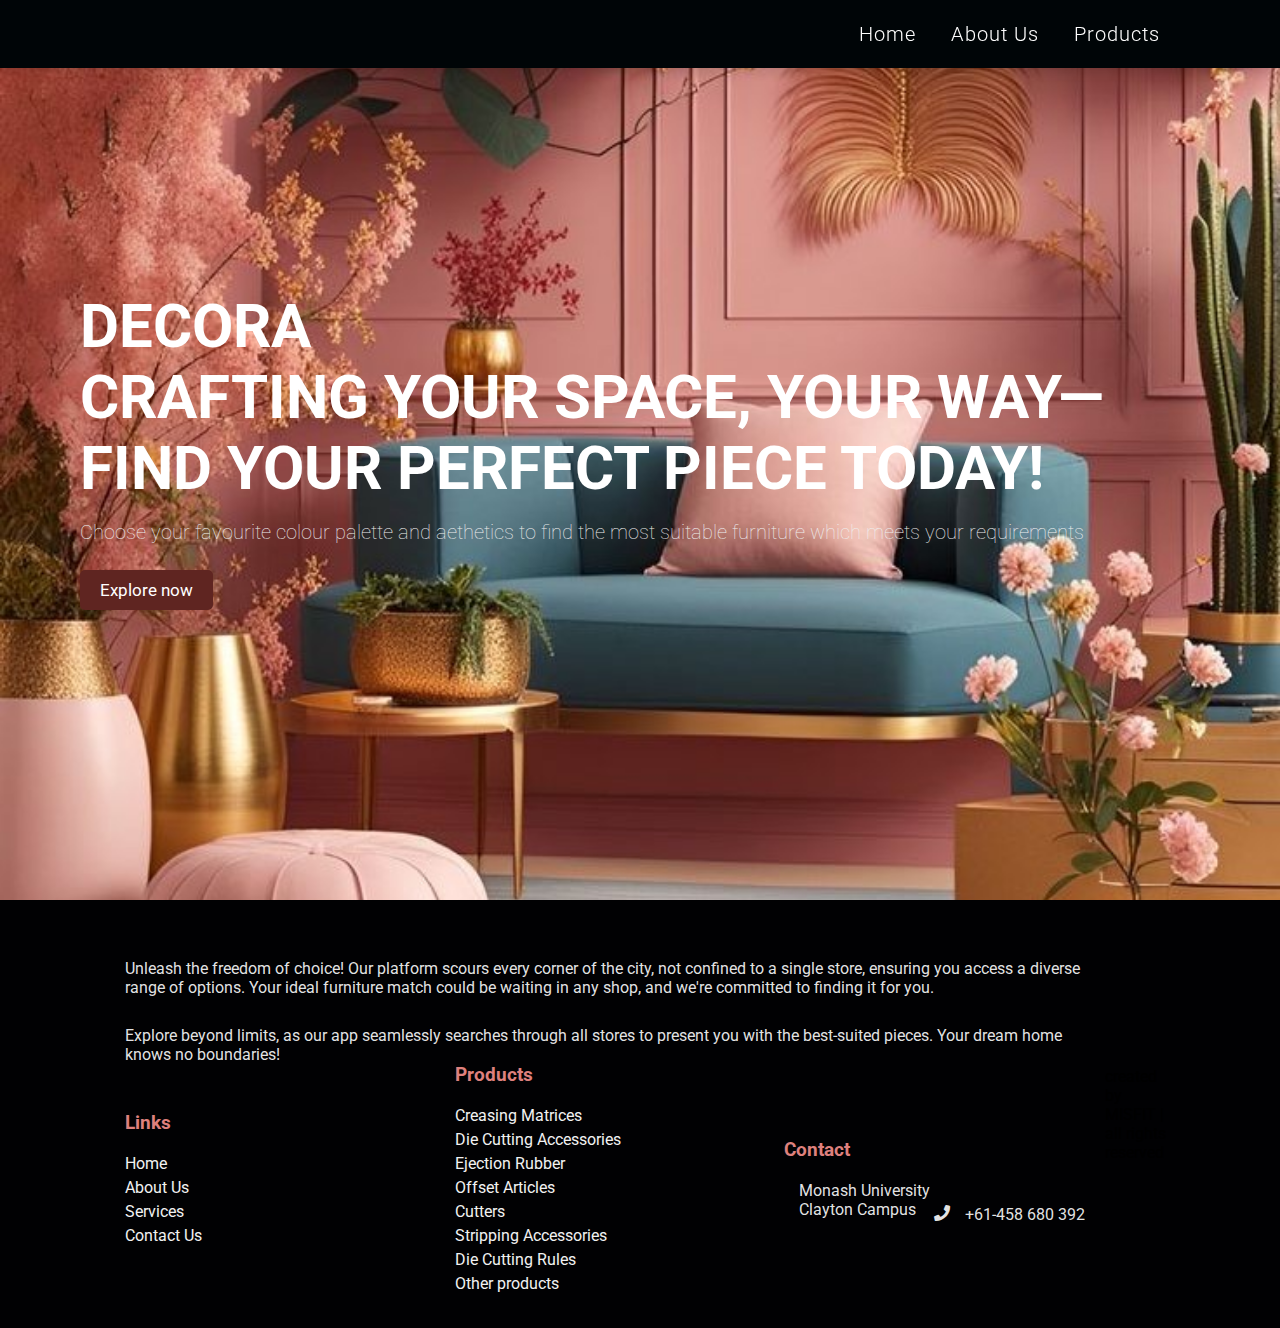
==== commit ab303144: "new" ====
--- a/html/index.html
+++ b/html/index.html
@@ -68,29 +68,7 @@
 
 <!-- about section starts  -->
 
-<section class="about" id="about">
 
-    <h1 class="heading"> <span>about</span> us </h1>
-
-    <div class="row">
-
-        <div class="image">
-            <img src="../img/allproducts.jpg" alt="">
-        </div>
-
-        <div class="content">
-            <h3>Our Story</h3>
-            <p>Revolutionize your interior design experience with our cutting-edge web app! 
-              Simply upload a photo or choose your color palette, tell us about your room and preferred aesthetic, 
-              select your furniture type, and let the magic happen. Watch as our AI transforms your vision into reality, 
-              delivering bespoke furniture recommendations tailored just for you!
-                </p>
-            <a href="about.html" class="btn">learn more</a>
-        </div>
-
-    </div>
-
-</section>
 
 
 
--- a/css/style.css
+++ b/css/style.css
@@ -1,9 +1,9 @@
 @import url('https://fonts.googleapis.com/css2?family=Roboto:wght@100;300;400;500;700&display=swap');
 
 :root{
-    --main-color:#3540d0;
+    --main-color:#5F2521;
     --black:#13131a;
-    --bg:#010103;
+    --bg:#5f2521;
     --border:.1rem solid rgba(255, 255, 255, 0.3);
 }
 
@@ -24,32 +24,6 @@
     scroll-behavior: smooth;
 }
 
-.dropbox {
-    border: 2px dashed #ccc;
-    padding: 20px;
-    text-align: center;
-    cursor: move;
-    background-color: salmon;
-    position: absolute;
-    width: 250px;
-    height: 50px;
-    border-radius: 20px;
-    opacity: 0.0;
-}
-
-#editableText {
-    position: absolute;
-    top: 50%;
-    left: 50%;
-    transform: translate(-50%, -50%);
-    text-align: center;
-    font-size: 18px;
-    color: #FFF;
-    background-color: transparent;
-    padding: 10px;
-    border-radius: 5px;
-}
-
 html::-webkit-scrollbar{
     width: .8rem;
 }
@@ -127,7 +101,7 @@
 header{
     position:fixed;
     top: 0;left: 0;right: 0;
-    background:#010103;
+    background: #6f2a28;
     box-shadow: 0 5px 10px rgba(0,0,0,.1);
     padding: 20px 7%;
     display: flex;
@@ -160,7 +134,6 @@
 
 }
 /* .... */
-
 
 .header .navbar a{
     margin:0 1rem;
@@ -208,7 +181,8 @@
     height: 100%;
     width: 100%;
     font-size: 1.6rem;
-    color:var(--black);
+    /* color:var(--black); */
+    color: #000;;
     padding:1rem;
     text-transform: none;
 }
@@ -277,7 +251,8 @@
 }
 
 .home-container{
-    background:url(../images/home-img.jpeg) no-repeat;
+    background-image:url('/pics/homepic.jpg');
+    /* background-color: #F89E9E; */
     background-size: cover;
     background-position: center;
 }
@@ -309,7 +284,8 @@
 .about .row{
     display: flex;
     align-items: center;
-    background:var(--black);
+    background:#F89E9E;
+    /* background:var(--black); */
     flex-wrap: wrap;
     gap: 1.5rem;
 }
@@ -328,12 +304,12 @@
 
 .about .row .content h3{
     font-size: 3rem;
-    color:#fff;
+    color:#5F2521;
 }
 
 .about .row .content p{
     font-size: 1.6rem;
-    color:#ccc;
+    color:#5F2521;
     padding:1rem 0;
     line-height: 1.8;
 }
@@ -696,7 +672,7 @@
     display: inline-block;
     padding: 10px 20px;
     text-decoration: none;
-    background-color: rgb(117, 89, 17);
+    background-color: #5F2521;
     color: #fff;
     border-radius: 5px;
 }
@@ -745,6 +721,7 @@
     }
 
     .header .navbar a{
+        /* color:var(--black); */
         color:var(--black);
         display: block;
         margin:1.5rem;
@@ -907,7 +884,7 @@
     transition: all 0.3s ease-out;
   }
   .main_nav ul li:hover > a{
-    color: #0a91da
+    color: #de807d;
   }
   .main_nav ul li i{
     position: absolute;
@@ -915,7 +892,7 @@
     top: 10px;
     color: #fff;
   }
-  .main_nav ul li:hover > i{ color: #0a91da }
+  .main_nav ul li:hover > i{ color: #de807d }
   
   .main_nav ul ul{
     position: absolute;
@@ -949,11 +926,11 @@
     pointer-events: auto;
   }
   .main_nav ul ul li a{
-    background:#022335;
+    background:#6f2a28;
   }
   .main_nav ul li:hover ul li:hover > a{
     color: #fff;
-    background:#54a6d3;
+    background:#de807d;
   }
   .main_nav ul ul li i{
     transform: rotate(-90deg);
@@ -989,7 +966,7 @@
       left: 0;
       top: 72px;
       padding:0;
-      background: #13063a;
+      background: #6f2a28;
       z-index: 5;
       height: calc(100vh - 74px);
       overflow: auto;
@@ -1009,7 +986,7 @@
       padding: 10px;
     }
     .main_nav > ul > li:hover > a{
-      background:#54a6d3;
+      background:#F89E9E;
       color: #fff;
     } 
     .main_nav ul ul{
@@ -1059,7 +1036,7 @@
 .aboutus .row{
     display: flex;
     align-items: center;
-    background:var(--black);
+    background:rgba(222, 128, 125, 0.7);
     flex-wrap: wrap;
     gap: 1.5rem;
 }
@@ -1080,7 +1057,7 @@
 
 .aboutus .row .content h3{
     font-size: 3rem;
-    color:#70a9fd;
+    color:#6f2a28;
 }
 
 .aboutus .row .content p{
@@ -1152,7 +1129,7 @@
 
 
 footer{
-     background-color: #000000ff;
+     /* background-color: #000000ff; */
      position: relative;
      width: 100%;
      min-height: 350px;
@@ -1186,7 +1163,7 @@
     
 }
 .col h3{
-    color:#54a6d3;
+    color:#de807d;
     margin-bottom: 20px;
     position: relative;
     cursor: pointer;
@@ -1195,7 +1172,7 @@
     content: '';
     height:3px;
     width:0px;
-    background-color: #54a6d3;
+    background-color: #6f2a28;
     position: absolute;
     bottom: 0;
     left:0;
@@ -1206,7 +1183,7 @@
     width:30px
 }
 .col .social a i{
-    color:#54a6d3;
+    color:#de807d;
     margin-top:2rem;
     margin-right: 5px;
     transition: 0.3s ease;
@@ -1230,7 +1207,7 @@
     position: absolute;
     top:5px;
     left:-10px;
-    background-color: #54a6d3;
+    background-color: #F89E9E;
     transition: 0.5s ease;
     opacity: 0;
 }
@@ -1239,7 +1216,7 @@
 }
 .col .links a:hover{
     transform: translateX(-8px);
-    color:#54a6d3;
+    color:#de807d;
 }
 .col .contact-details{
     display: inline-flex;
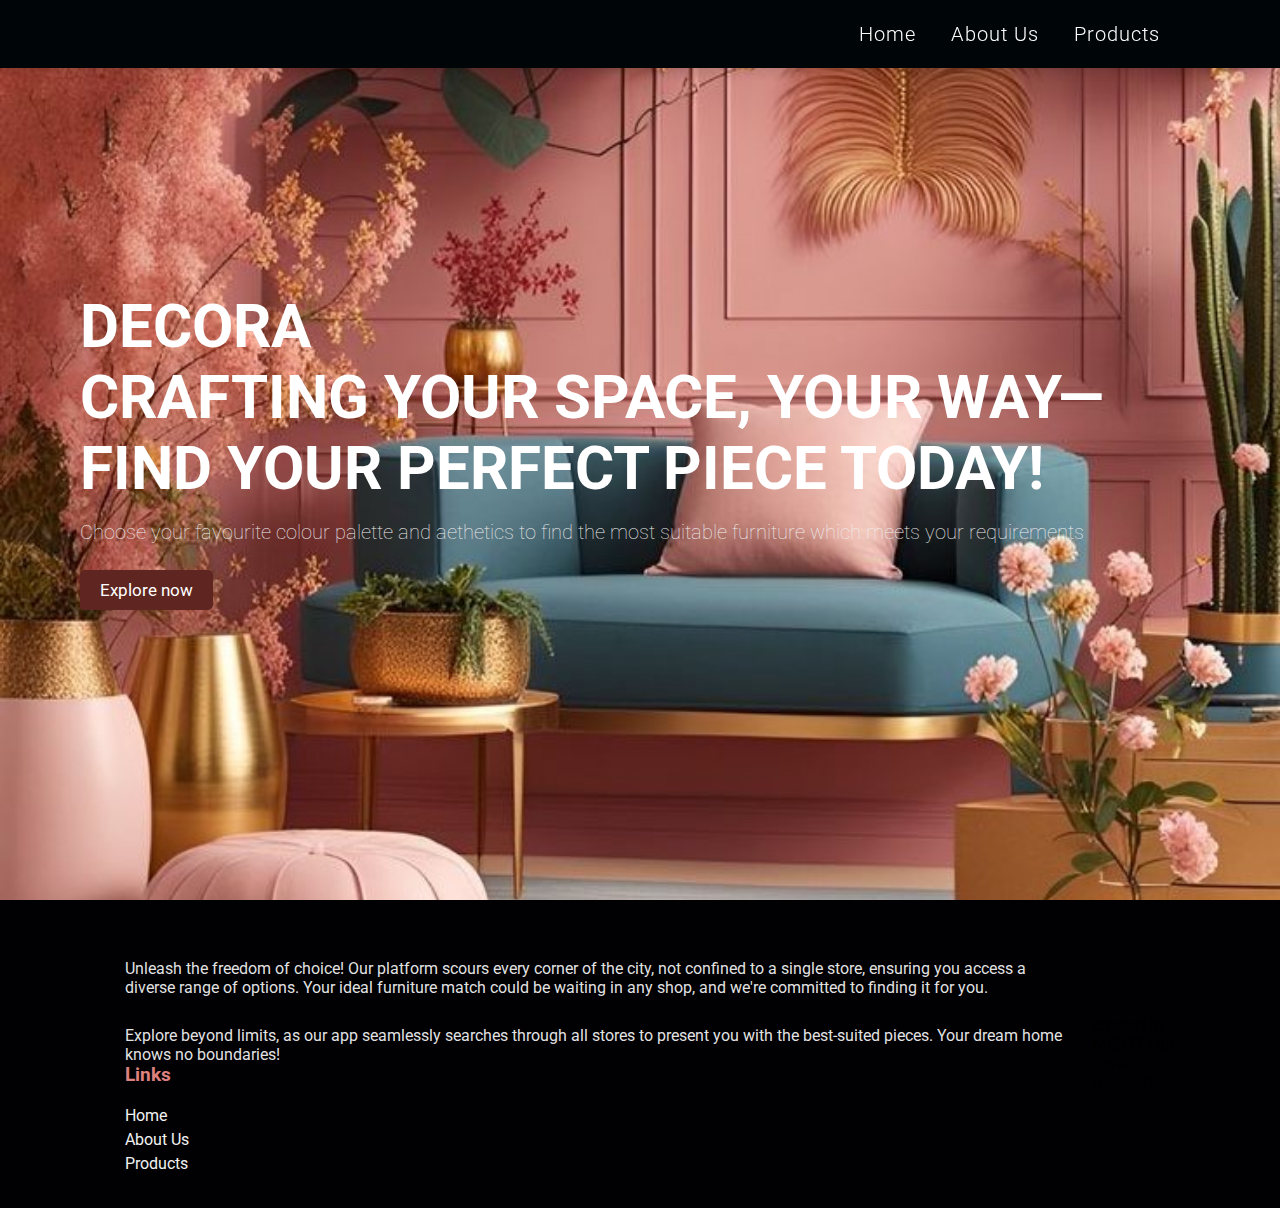
==== commit 3ff61f51: "Update" ====
--- a/html/index.html
+++ b/html/index.html
@@ -12,8 +12,7 @@
 
     <!-- custom css file link  -->
     <link rel="stylesheet" href="../css/style.css">
-    
-    
+        
     <!-- from boxicon  -->
     <!-- <link rel="stylesheet" href="https://unpkg.com/boxicons@2.0.7/css/boxicons.min.css"> -->
 
@@ -35,7 +34,7 @@
           <ul>
             <li><a href="index.html">Home</a></li>
             <li><a href="about.html">About Us</a></li>
-            <li><a href="creasingmatrices.html">Products</a>
+            <li><a href="productsearch.html">Products</a>
              
            
           </ul>
@@ -105,36 +104,12 @@
                  <div class="links">
                     <a href="index.html">Home</a>
                     <a href="about.html">About Us</a>
-                    <a href="services.html">Services</a>
-                    <a href="contact.html">Contact Us</a>
-                 </div>
-              </div>
-              <div class="col" id="useful-links">
-                <h3>Products</h3>
-                <div class="links">
-                   <a href="creasingmatrices.html">Creasing Matrices</a>
-                   <a href="diecutting.html">Die Cutting Accessories </a>
-                   <a href="ejectionrubber.html">Ejection Rubber</a>
-                   <a href="Offsetarticles.html">Offset Articles</a>
-                   <a href="cutters.html">Cutters</a>
-                   <a href="strippingaccessories.html">Stripping Accessories</a>
-                   <a href="diecutrules.html">Die Cutting Rules</a>
-                   <a href="Other.html">Other products</a>
+                    <a href="productsearch.html">Products</a>                  
                 </div>
              </div>
 
 
-              <div class="col" id="contact">
-                  <h3>Contact</h3>
-                  <div class="contact-details">
-                     <i class="fa fa-location"></i>
-                     <p>Monash University <br> Clayton Campus</p>
-                  </div>
-                  <div class="contact-details">
-                     <i class="fa fa-phone"></i>
-                     <p>+61-458 680 392</p>
-                  </div>
-              </div>
+              
         </div>
 
         
--- a/css/style.css
+++ b/css/style.css
@@ -16,7 +16,35 @@
     text-transform: initial;
     transition: .2s linear;
 }
-
+/* .dropbox {
+    border: 2px dashed #ccc;
+    padding: 20px;
+    text-align: center;
+    cursor: move;
+    background-color: salmon;
+    position: absolute;
+    width: 250px;
+    height: 50px;
+    border-radius: 20px;
+    opacity: 0.0;
+}
+#editableText {
+    position: absolute;
+    top: 50%;
+    left: 50%;
+    transform: translate(-50%, -50%);
+    text-align: center;
+    font-size: 18px;
+    color: #FFF;
+    background-color: transparent;
+    padding: 10px;
+    border-radius: 5px;
+} */
+.home-container{
+    background:url(../pics/dropdown-background.jpg) no repeat;
+    background-size: cover;
+    background-position: center;
+}
 html{
     font-size: 62.5%;
     overflow-x: hidden;
@@ -1248,7 +1276,6 @@
     border-bottom-left-radius: 0;
     background-color: #54a6d3;
 }
-
 /********** Responsive Design ********/
 @media(max-width:900px)
 {
